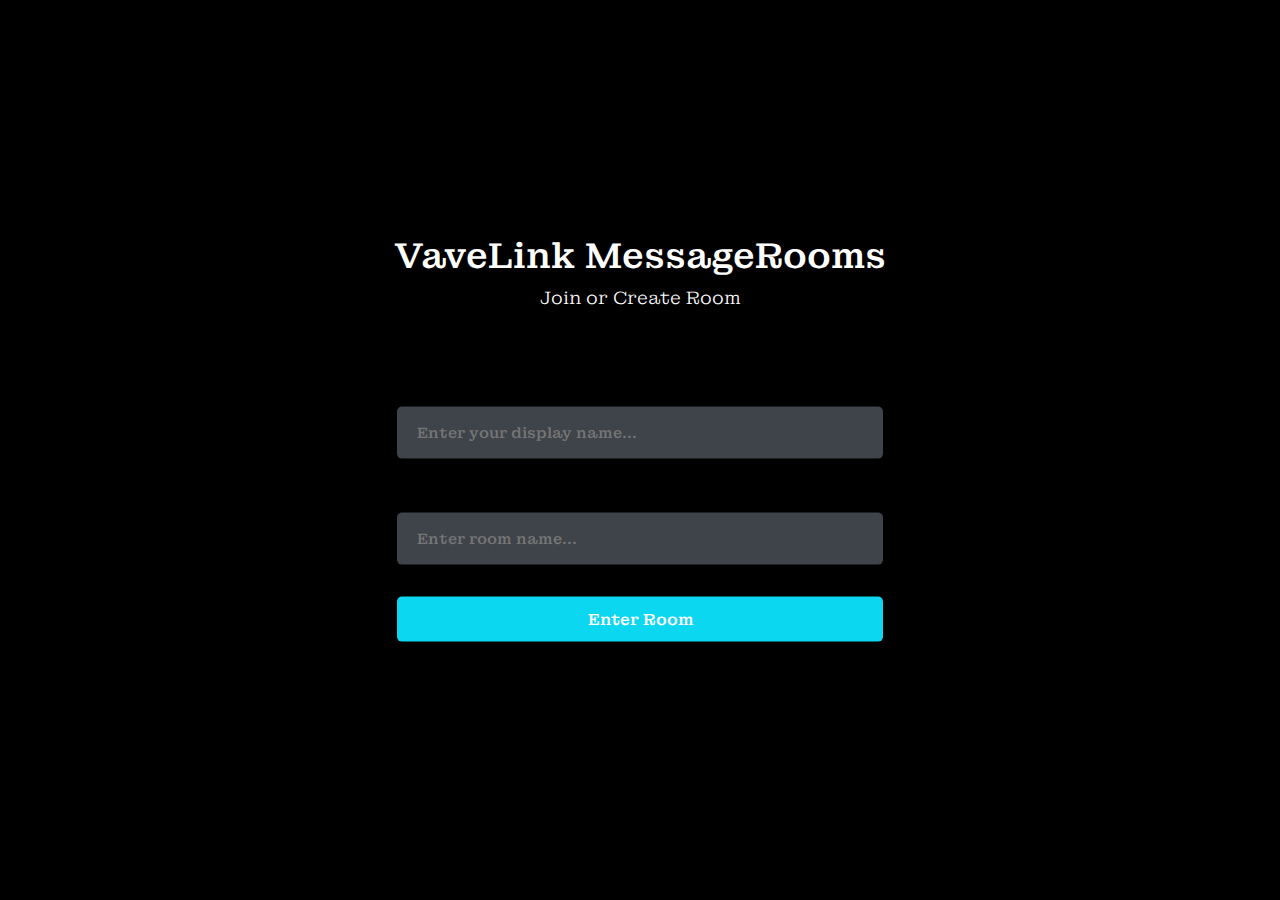
==== lobby.html @ 31d552fe "Initial commit" ====
<!DOCTYPE html>
<html>
<head>
    <meta charset='utf-8'>
    <meta http-equiv='X-UA-Compatible' content='IE=edge'>
    <title>Room</title>
    <link rel="icon" href="images/Vavelinkicon1.jpeg"/>
    <meta name='viewport' content='width=device-width, initial-scale=1'>
    <link href="https://fonts.googleapis.com/css2?family=Anton&family=Averia+Sans+Libre:ital,wght@0,300;0,400;1,700&family=Marhey:wght@300;600;700&family=Montagu+Slab:opsz,wght@16..144,500&family=Noto+Serif:ital,wght@0,800;0,900;1,800;1,900&family=Pridi:wght@500&display=swap" rel="stylesheet">
    <link rel='stylesheet' type='text/css' media='screen' href='styles/main.css'>
    <link rel='stylesheet' type='text/css' media='screen' href='styles/lobby.css'>
</head>
<body>
    <video id="video-background" autoplay muted loop>
        <source src="images/Vavelink VLC3 101.mp4" type="video/mp4">
    </video>
    <!--header id="nav">
       <div class="nav--list" id="X">
            <a href="lobby.html"/>
                <h3 id="logo">
                    <img src="./images/Vavelinkicon2.jpeg" alt="Site Logo">
                    <span>VaveLink GroupMeets</span>
                </h3>
            </a>
       </div >

        <div id="nav__links">
            <a class="nav__link" href="/">
                Lobby
                <svg xmlns="http://www.w3.org/2000/svg" width="24" height="24" fill="#ede0e0" viewBox="0 0 24 24"><path d="M20 7.093v-5.093h-3v2.093l3 3zm4 5.907l-12-12-12 12h3v10h7v-5h4v5h7v-10h3zm-5 8h-3v-5h-8v5h-3v-10.26l7-6.912 7 6.99v10.182z"/></svg>
            </a>
            <a class="nav__link" id="create__room__btn" href="lobby.html">
                Create Room
               <svg xmlns="http://www.w3.org/2000/svg" width="24" height="24" fill="#ede0e0" viewBox="0 0 24 24"><path d="M12 0c-6.627 0-12 5.373-12 12s5.373 12 12 12 12-5.373 12-12-5.373-12-12-12zm6 13h-5v5h-2v-5h-5v-2h5v-5h2v5h5v2z"/></svg>
            </a>
        </div>
    </header-->

    <main id="room__lobby__container">
        
        <div id="form__container">
             <div id="form__container__header">
                <h1 id="WT">VaveLink MessageRooms</h1>
                <h1 id="WT1">VaveLink </h1><br>
                <h1 id="WT1">MessageRooms</h1><br>
                <p> Join or Create Room</p>
             </div>
 
 
            <form id="lobby__form">
 
                 <div class="form__field__wrapper">
                     <label>Your Name</label>
                     <input type="text" name="name" required placeholder="Enter your display name..." />
                 </div>
 
                 <div class="form__field__wrapper">
                     <label>Room Name</label>
                     <input type="text" name="room"  placeholder="Enter room name..." />
                 </div>
 
                 <div class="form__field__wrapper" >
                     <button type="submit" id="X">Enter Room
                          </button>
                 </div>
            </form>
        </div>
     </main>
    
</body>
<script type="text/javascript" src="js/lobby.js"></script>
</html>
---- styles/main.css ----
@import url('https://fonts.googleapis.com/css2?family=Anton&family=Averia+Sans+Libre:ital,wght@0,300;0,400;1,700&family=Marhey:wght@300;600;700&family=Montagu+Slab:opsz,wght@16..144,500&family=Noto+Serif:ital,wght@0,800;0,900;1,800;1,900&family=Pridi:wght@500&display=swap');

* {
  font-family:'Montagu Slab';
    font-weight: 500;
}

/* width */
::-webkit-scrollbar {
  width: 7px;
}

/* Track */
::-webkit-scrollbar-track {
  box-shadow: inset 0 0 5px rgb(0, 0, 0);
  border-radius: 10px;
}

/* Handle */
::-webkit-scrollbar-thumb {
  background: #797a79;
  border-radius: 10px;
}

/* Handle on hover */
::-webkit-scrollbar-thumb:hover {
  background: #ea2d14;
}

body {
  max-width: 650px;
	background: #000000;
	margin: 30px auto;
	overflow: hidden;
}

p,
a {
  font-weight: 300;
}



#nav {
  background-color: #000000e0;
	color: #fff;
	border-top-left-radius: 5px;
	border-top-right-radius: 5px;
	padding: 15px;
	display: flex;
	align-items: center;
	justify-content: space-between;
}

#logo {
  display: flex;
  align-items: center;
  gap: 16px;
  font-size: 22px;
  font-weight: 700;
  line-height: 0;
  margin: 0;
  color: #ebe0e0;
}

@media (max-width: 640px) {
  #logo span {
    display: none;
  }
}

#logo img {
  height: 42px;
}

#nav a {
  text-decoration: none;
}

#nav__links {
  display: flex;
  align-items: center;
  column-gap: 2em;
}

.nav__link {
  color: #fff;
  text-decoration: none;
  transition: 1s;
  border-bottom: 2px solid transparent;
  transition: all 0.3s ease-in-out;
}

@media (max-width: 520px) {
  #nav__links {
    column-gap: 3em;
  }
}

.nav__link:hover {
  color: rgb(230, 228, 228);
  text-decoration: none;
  border-color: #ea2d14;
}

#create__room__btn {
  display: block;
  background-color: #ea2d14;
  padding: 8px 24px;
  font-size: 14px;
  font-weight: 500;
  border-radius: 5px;
}


.nav--list {
  display: flex;
  gap: 1rem;
  align-items: center;
}

#members__button,
#chat__button {
  display: none;
  cursor: pointer;
  background: transparent;
  border: none;
}

#members__button:hover svg > path,
#chat__button:hover svg,
.nav__link:hover svg {
  fill: #ea2d14;
}

.nav__link svg {
  width: 0;
  height: 0;
}

@media (max-width: 640px) {
  #members__button {
    display: block;
  }

  .nav__link svg {
    width: 1.5rem;
    height: 1.5rem;
  }
  .nav__link,
  #create__room__btn {
    font-size: 0;
    border: none;
  }

  #create__room__btn {
    padding: 0;
    background-color: transparent;
    border-radius: 50%;
  }

  #create__room__btn:hover {
    background-color: transparent;
  }
 
}
---- styles/lobby.css ----
#form__container {
  width: 90%;
  max-width: 550px;
  border-radius: 10px;
  background-color: #000000;
  position: fixed;
  top: 50%;
  left: 50%;
  transform: translate(-50%, -50%);
  
}

#lobby__form {
  padding: 2em;
}

/*BG video*/

#video-background {
  position: fixed;
  top: 0;
  left: 0;
  width: 100%;
  height: 100%;
  object-fit: cover;
  z-index: -1;
}
#X:hover{
  box-shadow: 0 0 5px #0cd7f1,
              0 0 25px #0cd7f1,
              0 0 30px #0cd7f1;
}
#form__container__header {
  border-radius: 10px 10px 0 0;
  padding: 25px;
  text-align: center;
  background-color: #000000;
  margin: 0;
  font-size: 18px;
  font-size: 300;
  line-height: 0;
  color: #fff;
}

.form__field__wrapper {
  width: 100%;
  box-sizing: border-box;
  margin-bottom: 20px;
}

.form__field__wrapper label {
  font-size: 14px;
  line-height: 1.7em;
  margin-bottom: 10px;
  display: block;
}

.form__field__wrapper input {
  box-sizing: border-box;
  color: #fff;
  width: 100%;
  margin: 0;
  border: none;
  border-radius: 5px;
  padding: 16px 20px;
  font-size: 15px;
  background-color: #3f434a;
}

.form__field__wrapper button[type='submit'] {
  margin-top: 32px;
  cursor: pointer;
  background-color: #0cd7f1;
  border: none;
  color: #fff;
  font-size: 16px;
  width: 100%;
  display: flex;
  align-items: center;
  justify-content: center;
  padding: 12px;
  border-radius: 5px;
  gap: 10px;
}

.form__field__wrapper button[type='submit'] svg {
  fill: #ede0e0;
  width: 20px;
}



#WT1{
  display: none;
}
#WT{
  display: block;
  color:white;
}
@media only screen and (max-width: 605px) {
  #WT{
    display: none;
  }
  #WT1{
    display: block;
  }
}
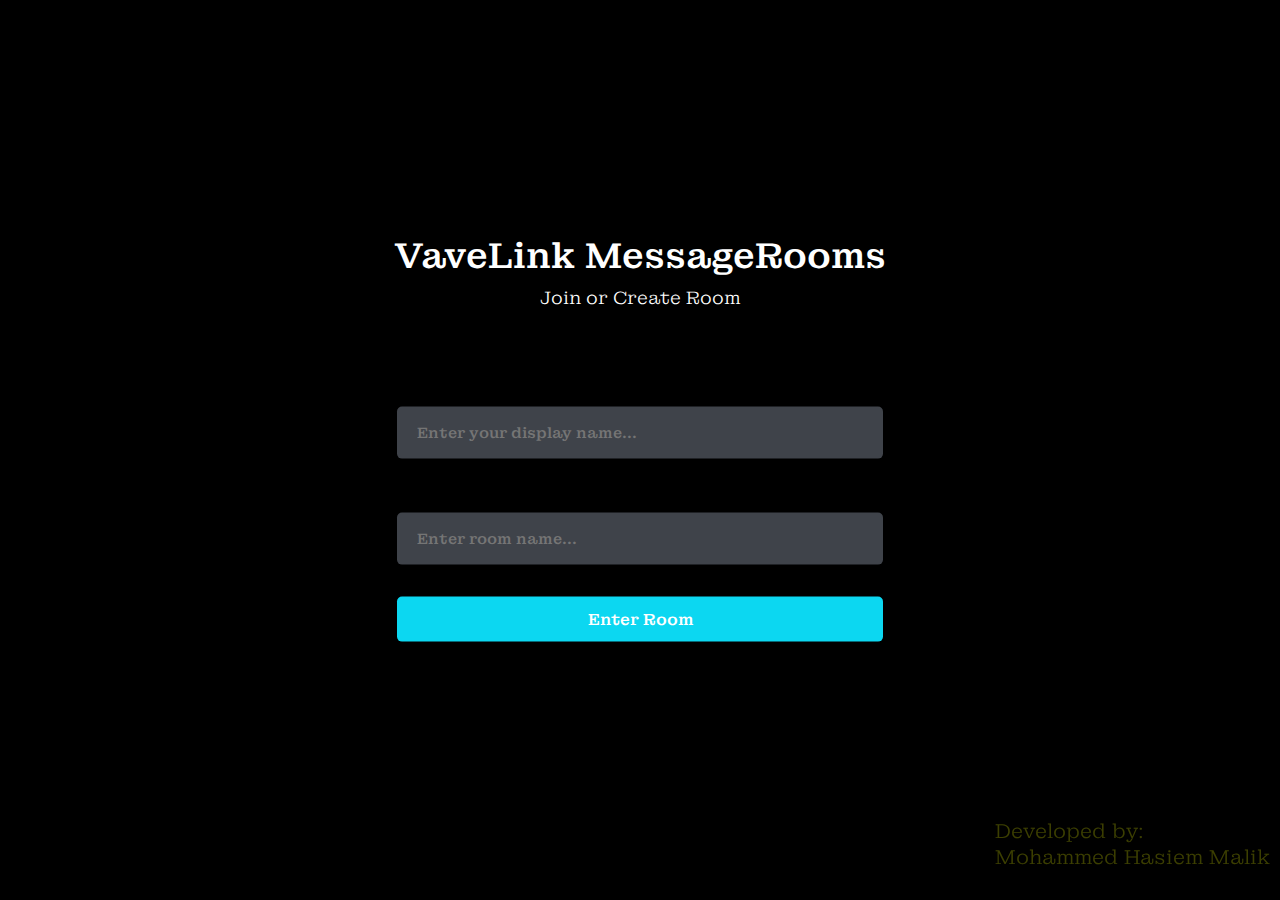
==== commit a90ab512: "Initial commit" ====
--- a/lobby.html
+++ b/lobby.html
@@ -14,6 +14,9 @@
     <video id="video-background" autoplay muted loop>
         <source src="images/Vavelink VLC3 101.mp4" type="video/mp4">
     </video>
+    <div id="ct">
+        <p>Developed by:<br> Mohammed Hasiem Malik</p>
+    </div>
     <!--header id="nav">
        <div class="nav--list" id="X">
             <a href="lobby.html"/>
--- a/styles/lobby.css
+++ b/styles/lobby.css
@@ -9,7 +9,16 @@
   transform: translate(-50%, -50%);
   
 }
-
+#ct{
+  position: fixed;
+  bottom: 10px;
+  right: 10px;
+  z-index: 9999;
+  font-size: 20px;
+  font-family: 'Averia Sans Libre', sans-serif;
+  color: #effb06;
+  opacity: 0.25;
+}
 #lobby__form {
   padding: 2em;
 }
